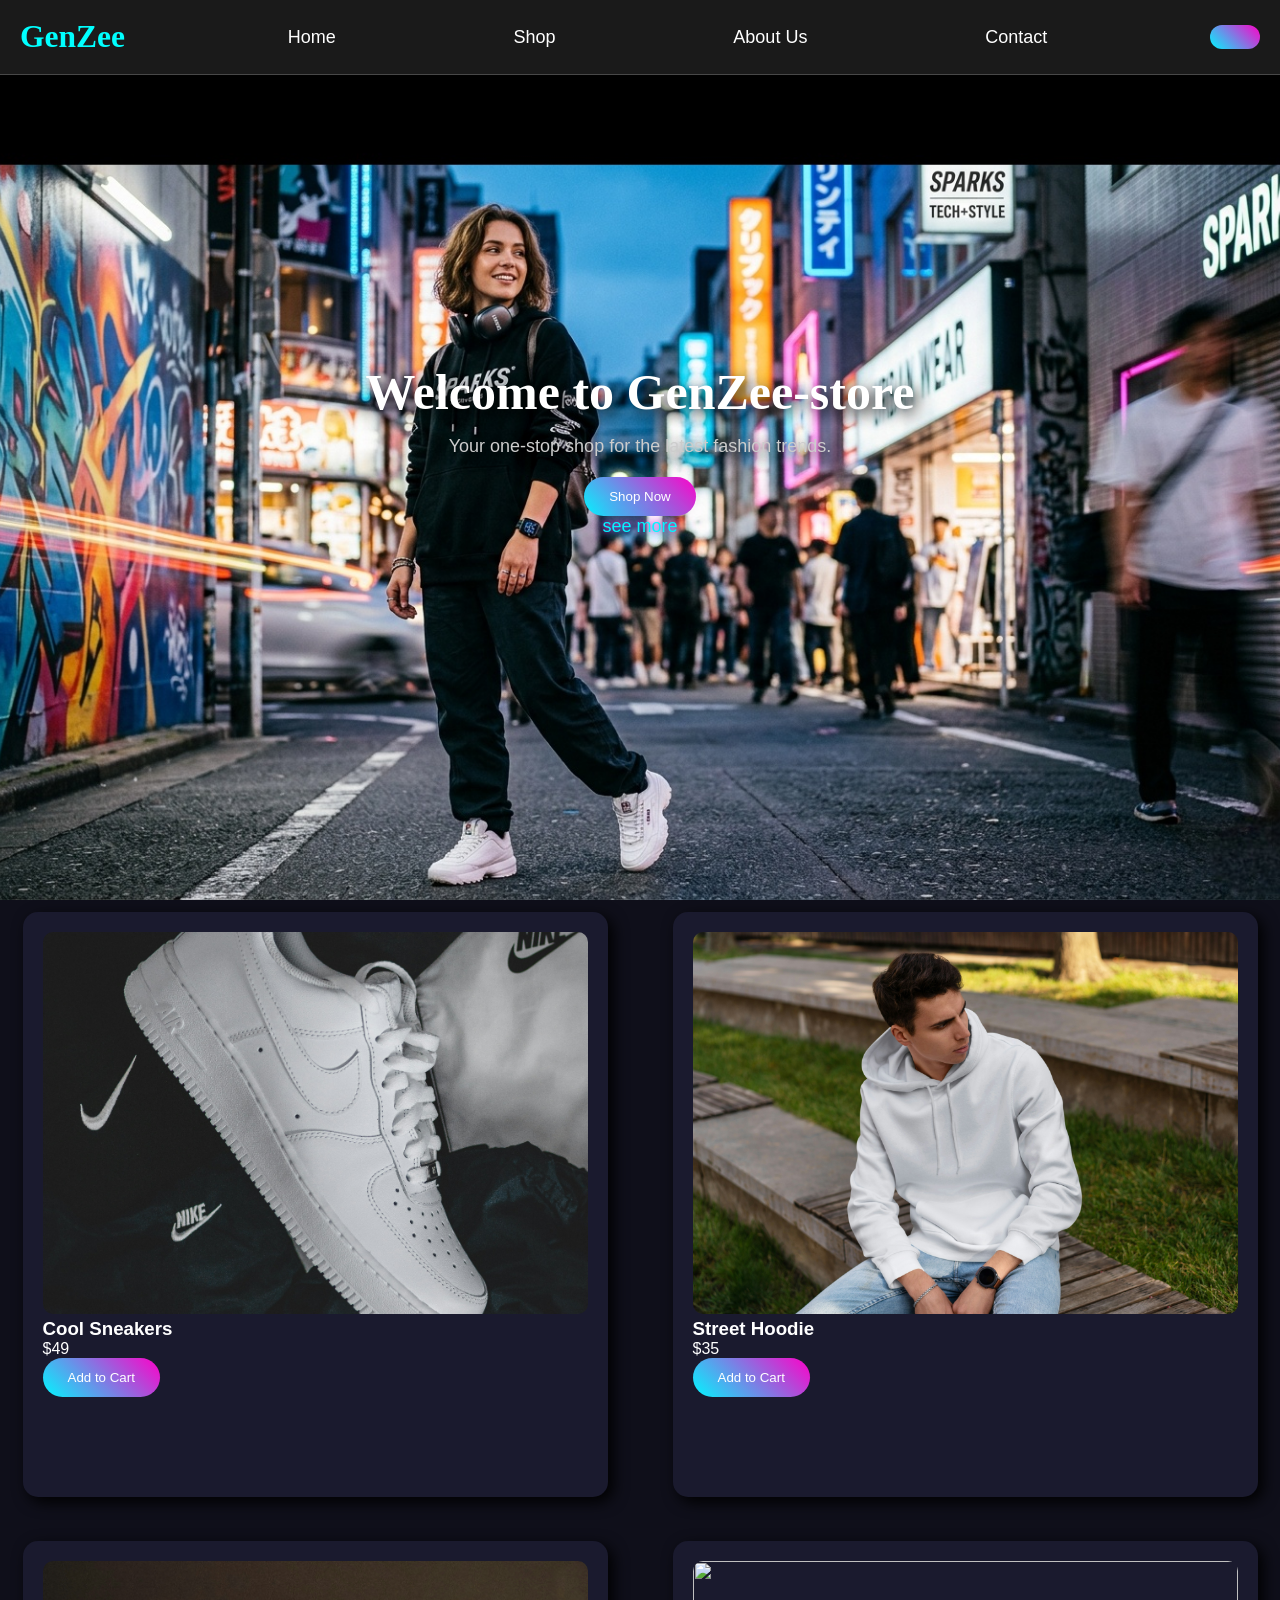
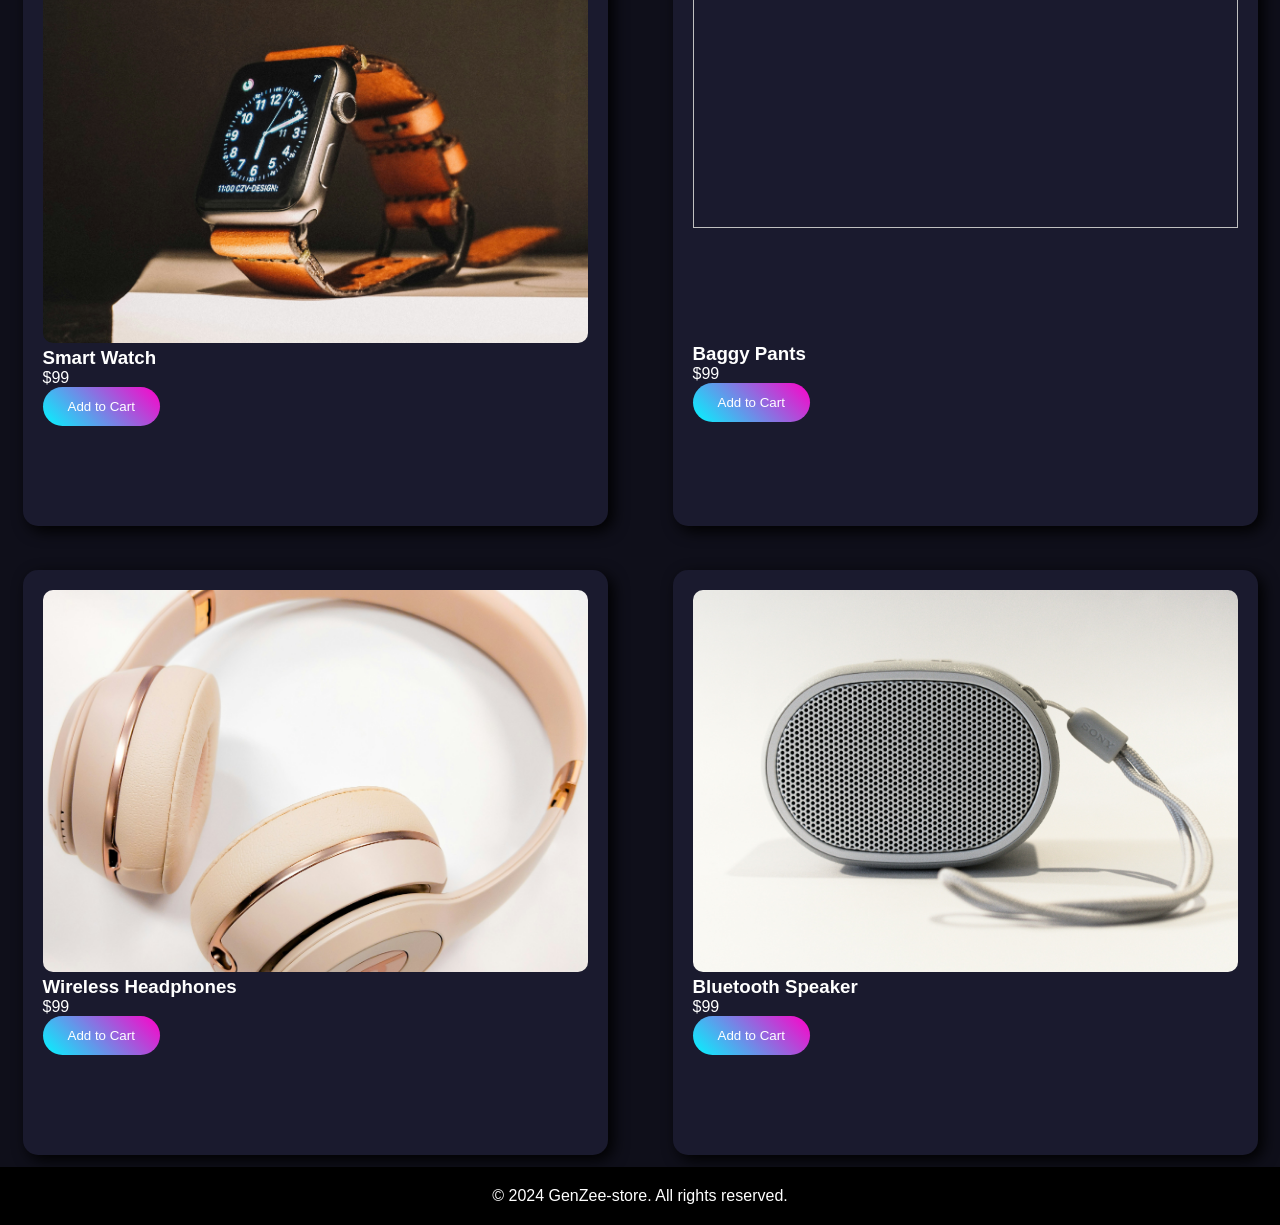
==== index.html @ 68c72069 "create new repo" ====
<!DOCTYPE html>
<html lang="en">

<head>
    <meta charset="UTF-8">
    <meta name="viewport" content="width=device-width, initial-scale=1.0">
    <title>GenZee-store</title>
    <link rel="stylesheet" href="style.css">
    <link href="https://cdn.jsdelivr.net/npm/remixicon@4.9.0/fonts/remixicon.css" rel="stylesheet" />
</head>

<body>
    <header>
        <nav class="navbar">
            <div class="logo">
                <h2>GenZee</h2>
            </div>
            <a href="#">Home</a>
            <a href="#">Shop</a>
            <a href="#">About Us</a>
            <a href="#">Contact</a>
            <button class="btn1">
                <i class="ri-shopping-cart-2-line"></i>
            </button>
            <h5>
                <i class="ri-menu-3-line"></i>
            </h5>

        </nav>
    </header>
    <main>
        <section class="hero">
            <div class="hero-text">
                <h1>Welcome to GenZee-store</h1>
                <p>Your one-stop shop for the latest fashion trends.</p>
                <button class="btn">Shop Now</button>
                <div class="see-more">
                    <a href="">see more</a>
                </div>
            </div>

        </section>
        <section>
            <div class="product-grid">
                <div class="card">
                    <img src="./assets/sneakers.jpg">
                    <h3>Cool Sneakers</h3>
                    <p>$49</p>
                    <button class="btn">Add to Cart</button>
                </div>

                <div class="card">
                    <img src="./assets/hoodie.jpg">
                    <h3>Street Hoodie</h3>
                    <p>$35</p>
                    <button class="btn">Add to Cart</button>
                </div>

                <div class="card">
                    <img src="./assets/smart watch.jpg">
                    <h3>Smart Watch</h3>
                    <p>$99</p>
                    <button class="btn">Add to Cart</button>
                </div>
                <div class="card">
                    <img src="./assets/baggy pants.jpg">
                    <h3>Baggy Pants</h3>
                    <p>$99</p>
                    <button class="btn">Add to Cart</button>
                </div>
                <div class="card">
                    <img src="./assets/headphone.jpg">
                    <h3>Wireless Headphones</h3>
                    <p>$99</p>
                    <button class="btn">Add to Cart</button>
                </div>
                <div class="card">
                    <img src="./assets/speaker.jpg">
                    <h3>Bluetooth Speaker</h3>
                    <p>$99</p>
                    <button class="btn">Add to Cart</button>
                </div>
            </div>
        </section>
    </main>
    <footer>
        <p>&copy; 2024 GenZee-store. All rights reserved.</p>
</body>

</html>
---- style.css ----
* {
    margin: 0;
    padding: 0;
    box-sizing: border-box;
    scroll-behavior: smooth;
}

body {
    background: #0f0f1a;
    color: white;
    font-family: poppins, sans-serif;
}

.navbar {
    display: flex;
    align-items: center;
    justify-content: space-between;
    padding: 20px;
    background: rgba(255, 255, 255, 0.1);
    backdrop-filter: blur(10px);

    border-bottom: 1px solid rgba(255, 255, 255, 0.2);
    position: fixed;
    top: 0;
    width: 100%;
    height: 75px;

}

.navbar a {
    color: white;
    text-decoration: none;
    margin: 0 15px;
    font-size: 18px;
}

.navbar h5 {
    display: none;
    font-size: 24px;
    cursor: pointer;
}

.navbar a:hover {
    color: #00f7ff;
}


.logo {
    font-size: 21px;
    font-weight: bold;
    font-family: cursive;
    color: aqua;
}

@media (max-width:600px) {
    .navbar a {
        display: none;
    }

    .navbar button {
        display: none;
    }

    .navbar h5 {
        display: block;
    }
}

.hero {
    background-image: url(./assets/background\ 1.png);
    background-position: center;
    background-size: cover;
    height: 100vh;
    width: 100vw;
    padding: 20px;
    display: flex;
    align-items: center;
    justify-content: center;
    flex-wrap: wrap;



    /*background: linear-gradient(135deg, #1a1a40, #000);*/
    text-align: center;
}

.see-more a {
    color: #00f7ff;
    text-decoration: none;
    font-size: 18px;
    transition: 0.3s;
    text-shadow: 5px 5px 12px, #ff00c8 0 0 25px, #ff00c8 0 0 5px;
}

.hero-text h1 {
    font-size: 50px;
    margin-bottom: 15px;
    font-family: cursive;
    text-shadow: 5px 5px 15px #000;
}

.hero-text p {
    font-size: 18px;
    margin-bottom: 20px;
    color: #ccc;
    text-shadow: 5px 5px 15px #000;
}

.hero .btn {
    padding: 12px 25px;
    border: none;
    background: linear-gradient(45deg, #00f7ff, #ff00c8);
    border-radius: 25px;
    color: white;
    cursor: pointer;
    transition: 0.3s;
}

.hero-btn:hover {
    transform: scale(1.1);
}

.product-grid {
    display: flex;
    gap: 20px;
    justify-content: space-around;
    flex-wrap: wrap;
}

.card {
    background: #1a1a2e;
    padding: 20px;
    margin: 12px;
    width: 65vh;
    height: 65vh;
    border-radius: 15px;
    box-shadow: 5px 5px 15px black;

    transition: 0.3s;


}

.card img {
    width: 100%;
    height: 70%;
    object-fit: cover;
    border-radius: 10px;
}

.card .btn {
    padding: 12px 25px;
    border: none;
    background: linear-gradient(45deg, #00f7ff, #ff00c8);
    border-radius: 25px;
    color: white;
    cursor: pointer;
    transition: 0.3s;

}

.btn1 {
    padding: 12px 25px;
    border: none;
    background: linear-gradient(45deg, #00f7ff, #ff00c8);
    border-radius: 25px;
    color: white;
    cursor: pointer;
    transition: 0.3s;
    font-size: x-large;
}







footer {
    text-align: center;
    padding: 20px;
    background: #000;
}
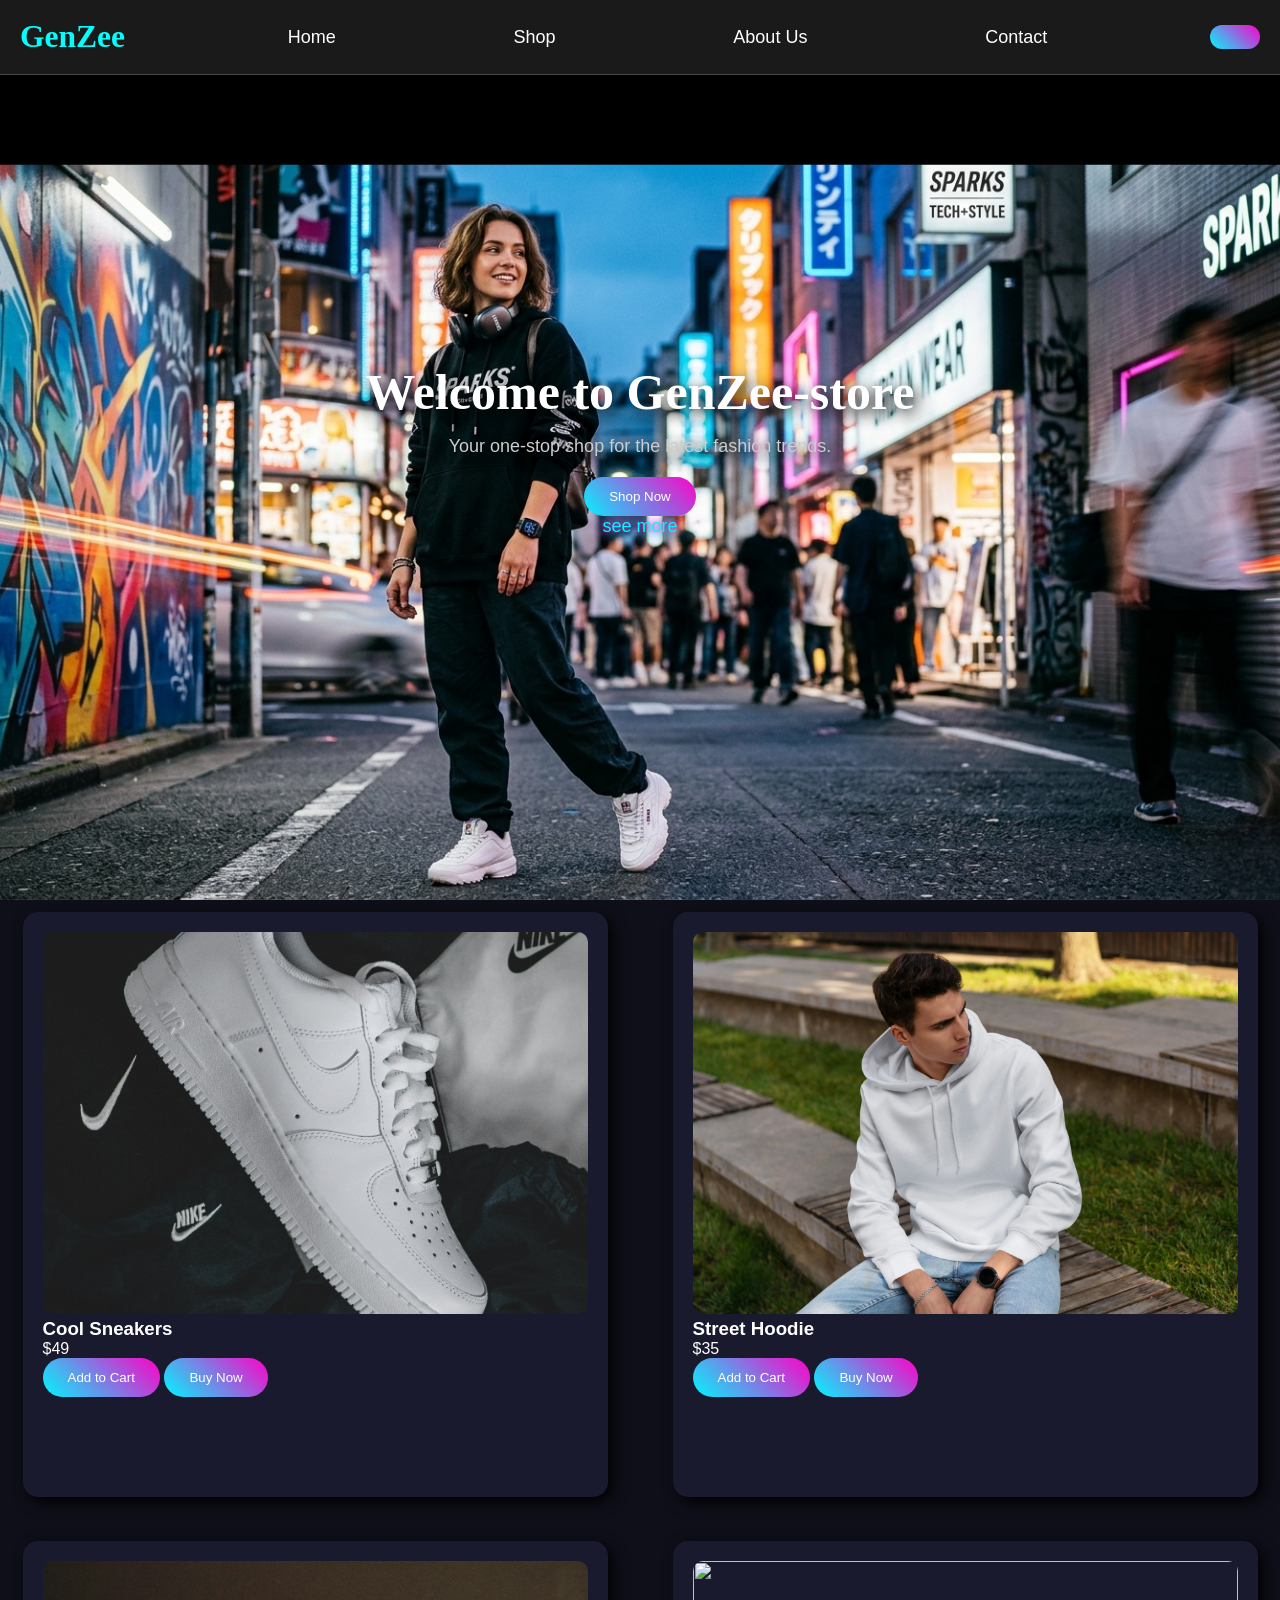
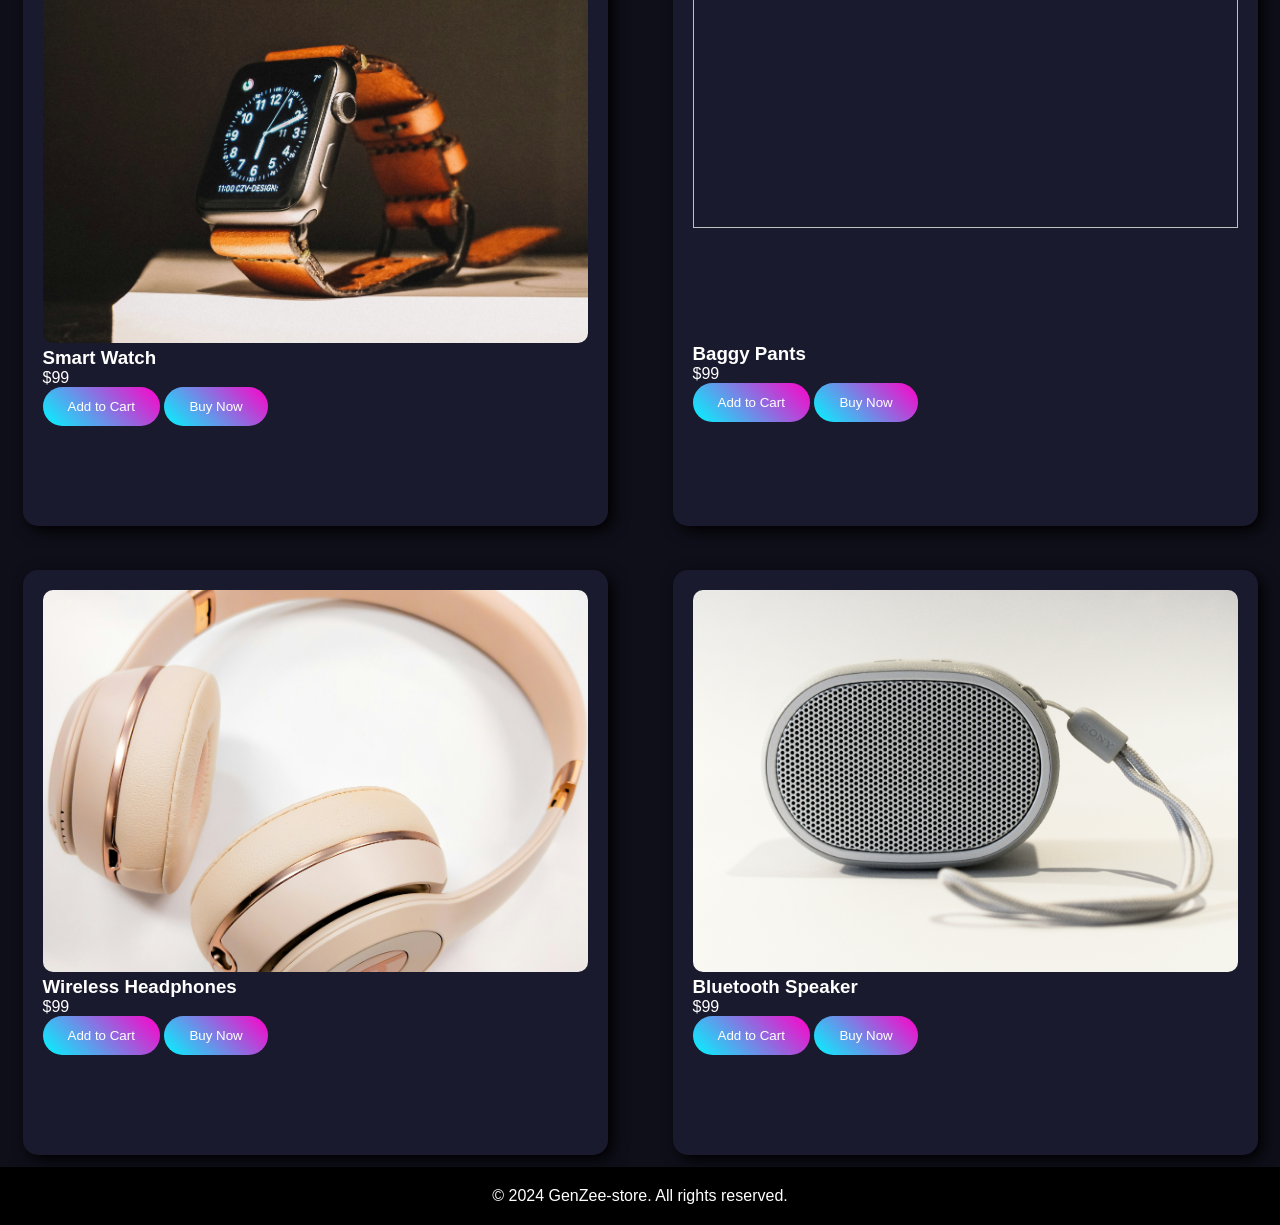
==== commit 991f4ae3: "add about page" ====
--- a/index.html
+++ b/index.html
@@ -15,9 +15,9 @@
             <div class="logo">
                 <h2>GenZee</h2>
             </div>
-            <a href="#">Home</a>
+            <a href="index.html">Home</a>
             <a href="#">Shop</a>
-            <a href="#">About Us</a>
+            <a href="Aboutus.html">About Us</a>
             <a href="#">Contact</a>
             <button class="btn1">
                 <i class="ri-shopping-cart-2-line"></i>
@@ -47,6 +47,7 @@
                     <h3>Cool Sneakers</h3>
                     <p>$49</p>
                     <button class="btn">Add to Cart</button>
+                    <button class="btn">Buy Now</button>
                 </div>
 
                 <div class="card">
@@ -54,6 +55,7 @@
                     <h3>Street Hoodie</h3>
                     <p>$35</p>
                     <button class="btn">Add to Cart</button>
+                    <button class="btn">Buy Now</button>
                 </div>
 
                 <div class="card">
@@ -61,24 +63,28 @@
                     <h3>Smart Watch</h3>
                     <p>$99</p>
                     <button class="btn">Add to Cart</button>
+                    <button class="btn">Buy Now</button>
                 </div>
                 <div class="card">
                     <img src="./assets/baggy pants.jpg">
                     <h3>Baggy Pants</h3>
                     <p>$99</p>
                     <button class="btn">Add to Cart</button>
+                    <button class="btn">Buy Now</button>
                 </div>
                 <div class="card">
                     <img src="./assets/headphone.jpg">
                     <h3>Wireless Headphones</h3>
                     <p>$99</p>
                     <button class="btn">Add to Cart</button>
+                    <button class="btn">Buy Now</button>
                 </div>
                 <div class="card">
                     <img src="./assets/speaker.jpg">
                     <h3>Bluetooth Speaker</h3>
                     <p>$99</p>
                     <button class="btn">Add to Cart</button>
+                    <button class="btn">Buy Now</button>
                 </div>
             </div>
         </section>
--- a/style.css
+++ b/style.css
@@ -170,7 +170,19 @@
     font-size: x-large;
 }
 
-
+.container {
+    max-width: 1200px;
+    margin: 0 auto;
+    padding: 20px;
+    line-height: 1.6;
+    a{
+        color: #00f7ff;
+        text-decoration: none;
+        font-size: 18px;
+        transition: 0.3s;
+        text-shadow: 5px 5px 12px, #ff00c8 0 0 25px, #ff00c8 0 0 5px;
+    }
+}
 
 
 
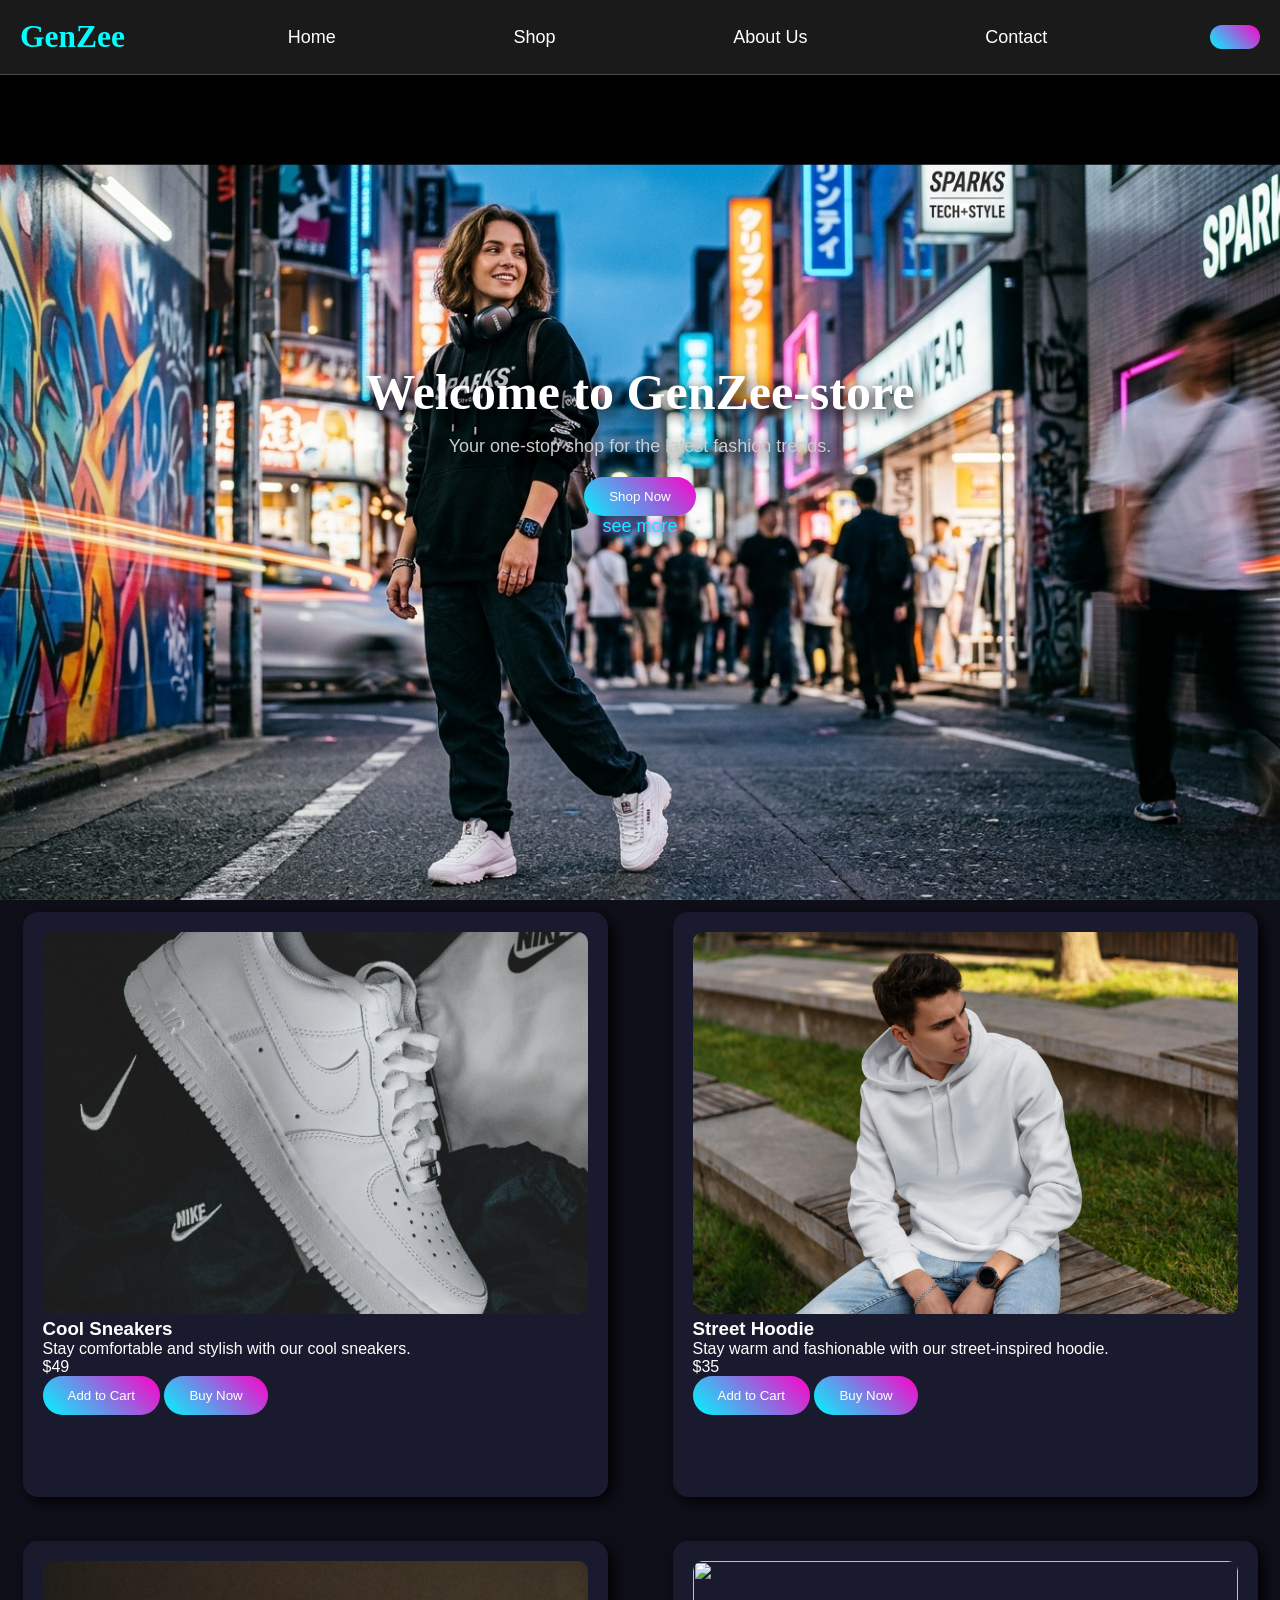
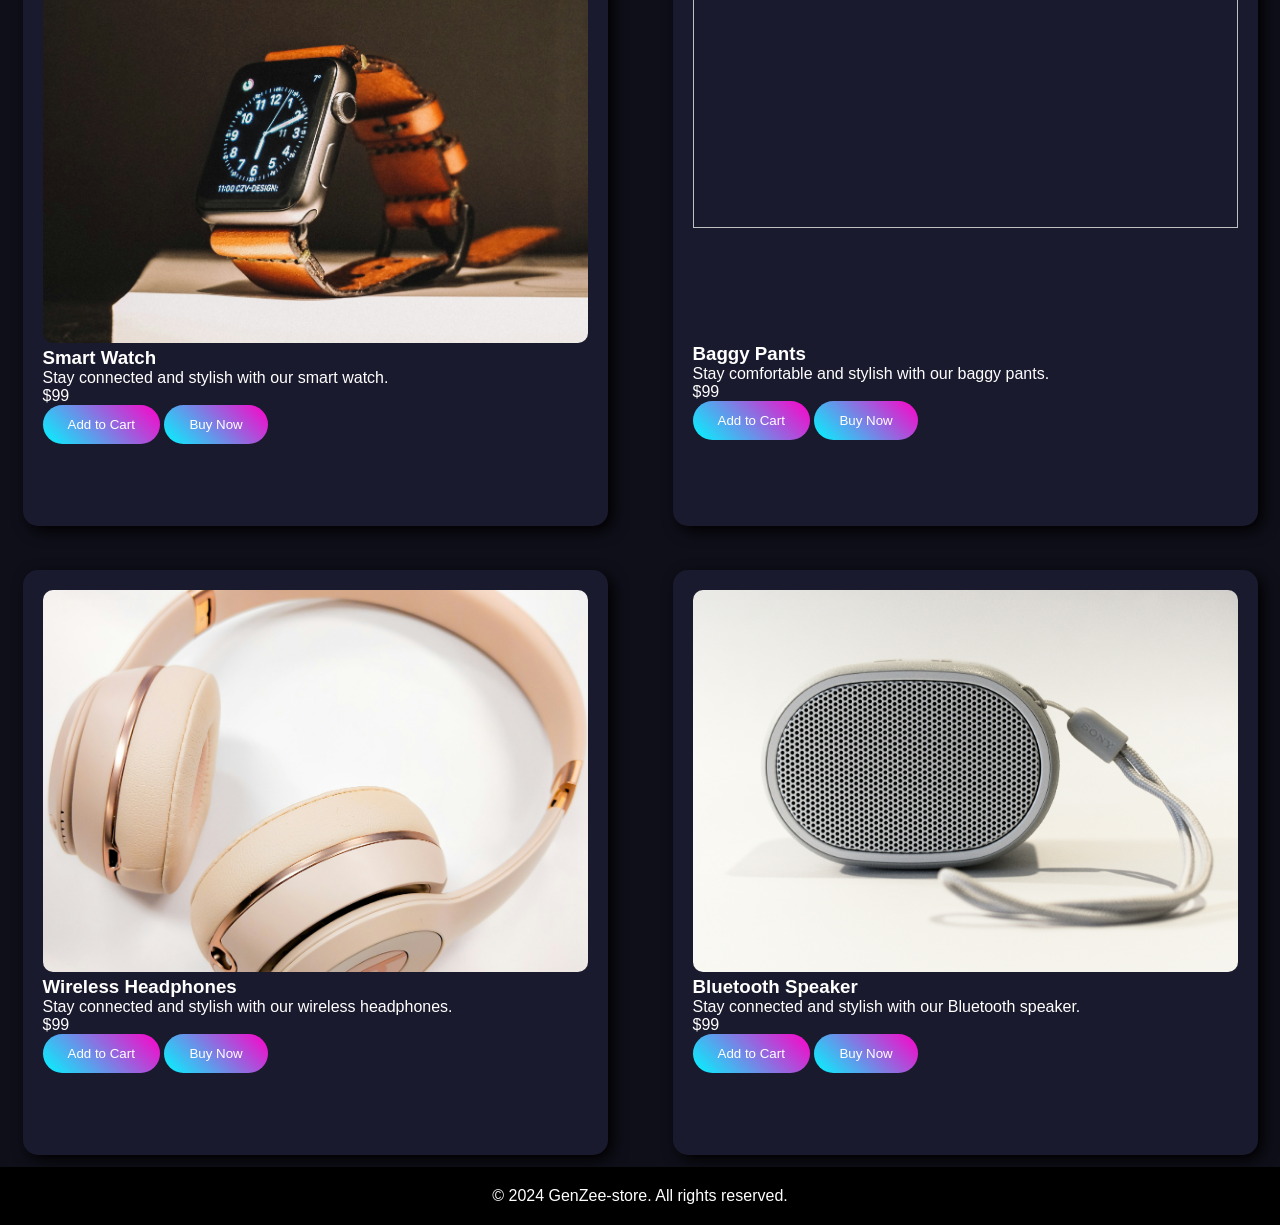
==== commit df711327: "make grid reponsive" ====
--- a/index.html
+++ b/index.html
@@ -16,9 +16,9 @@
                 <h2>GenZee</h2>
             </div>
             <a href="index.html">Home</a>
-            <a href="#">Shop</a>
+            <a href="index1.html">Shop</a>
             <a href="Aboutus.html">About Us</a>
-            <a href="#">Contact</a>
+            <a href="Contact.html">Contact</a>
             <button class="btn1">
                 <i class="ri-shopping-cart-2-line"></i>
             </button>
@@ -35,7 +35,7 @@
                 <p>Your one-stop shop for the latest fashion trends.</p>
                 <button class="btn">Shop Now</button>
                 <div class="see-more">
-                    <a href="">see more</a>
+                    <a href="index1.html">see more</a>
                 </div>
             </div>
 
@@ -45,6 +45,7 @@
                 <div class="card">
                     <img src="./assets/sneakers.jpg">
                     <h3>Cool Sneakers</h3>
+                    <p>Stay comfortable and stylish with our cool sneakers.</p>
                     <p>$49</p>
                     <button class="btn">Add to Cart</button>
                     <button class="btn">Buy Now</button>
@@ -53,6 +54,7 @@
                 <div class="card">
                     <img src="./assets/hoodie.jpg">
                     <h3>Street Hoodie</h3>
+                    <p>Stay warm and fashionable with our street-inspired hoodie.</p>
                     <p>$35</p>
                     <button class="btn">Add to Cart</button>
                     <button class="btn">Buy Now</button>
@@ -61,6 +63,7 @@
                 <div class="card">
                     <img src="./assets/smart watch.jpg">
                     <h3>Smart Watch</h3>
+                    <p>Stay connected and stylish with our smart watch.</p>
                     <p>$99</p>
                     <button class="btn">Add to Cart</button>
                     <button class="btn">Buy Now</button>
@@ -68,6 +71,7 @@
                 <div class="card">
                     <img src="./assets/baggy pants.jpg">
                     <h3>Baggy Pants</h3>
+                    <p>Stay comfortable and stylish with our baggy pants.</p>
                     <p>$99</p>
                     <button class="btn">Add to Cart</button>
                     <button class="btn">Buy Now</button>
@@ -75,6 +79,7 @@
                 <div class="card">
                     <img src="./assets/headphone.jpg">
                     <h3>Wireless Headphones</h3>
+                    <p>Stay connected and stylish with our wireless headphones.</p>
                     <p>$99</p>
                     <button class="btn">Add to Cart</button>
                     <button class="btn">Buy Now</button>
@@ -82,6 +87,7 @@
                 <div class="card">
                     <img src="./assets/speaker.jpg">
                     <h3>Bluetooth Speaker</h3>
+                    <p>Stay connected and stylish with our Bluetooth speaker.</p>
                     <p>$99</p>
                     <button class="btn">Add to Cart</button>
                     <button class="btn">Buy Now</button>
--- a/style.css
+++ b/style.css
@@ -175,7 +175,8 @@
     margin: 0 auto;
     padding: 20px;
     line-height: 1.6;
-    a{
+
+    a {
         color: #00f7ff;
         text-decoration: none;
         font-size: 18px;
@@ -184,7 +185,123 @@
     }
 }
 
-
+.container1 {
+    max-width: 1200px;
+    margin: 0 auto;
+    padding: 20px;
+    line-height: 1.6;
+
+    a {
+        color: #00f7ff;
+        text-decoration: none;
+        font-size: 18px;
+        transition: 0.3s;
+        text-shadow: 5px 5px 12px, #ff00c8 0 0 25px, #ff00c8 0 0 5px;
+    }
+}
+
+.grid {
+    display: grid;
+    grid-template-columns: repeat(auto-fit, minmax(250px, 1fr));
+    justify-content:center;
+    gap: 20px;
+    margin-left: 2rem;
+    align-items: center;
+}
+.grid .btn {
+    padding: 12px 25px;
+    border: none;
+    background: linear-gradient(45deg, #00f7ff, #ff00c8);
+    border-radius: 25px;
+    color: white;
+    cursor: pointer;
+    transition: 0.3s;
+
+}
+
+.navbar1 {
+    display: flex;
+    align-items: center;
+    justify-content: space-between;
+    padding: 20px;
+    background: rgba(255, 255, 255, 0.1);
+    backdrop-filter: blur(10px);
+
+    border-bottom: 1px solid rgba(255, 255, 255, 0.2);
+
+    a {
+        color: white;
+        text-decoration: none;
+        margin: 0 15px;
+        font-size: 18px;
+    }
+
+    a:hover {
+        color: #00f7ff;
+    }
+
+}
+.navbar1 .btn1 {
+    padding: 12px 25px;
+    border: none;
+    background: linear-gradient(45deg, #00f7ff, #ff00c8);
+    border-radius: 25px;
+    color: white;
+    cursor: pointer;
+    transition: 0.3s;
+    font-size: x-large;
+}
+
+.navbar1 h5 {
+    display: none;
+    font-size: 24px;
+    cursor: pointer;
+}
+
+@media (max-width:600px) {
+    .navbar1 a {
+        display: none;
+    }
+
+    .navbar1 button {
+        display: none;
+    }
+
+    .navbar1 h5 {
+        display: block;
+    }
+}
+.card1{
+    background: #1a1a2e;
+    padding: 20px;
+    margin: 12px 0px;
+    width: 255px;
+    height: 350px;
+    border-radius: 15px;
+    box-shadow: 5px 5px 15px black;
+
+    transition: 0.3s;
+}
+
+.card1 img {
+    width: 100%;
+    height: 70%;
+    object-fit: cover;
+    border-radius: 10px;
+}
+.back{
+    text-align: center;
+    margin: 20px;
+    a {
+    color: white;
+    text-decoration: none;
+    margin: 0 15px;
+    font-size: 18px;
+}
+.back a:hover {
+    color: #00f7ff;
+}
+}
 
 
 
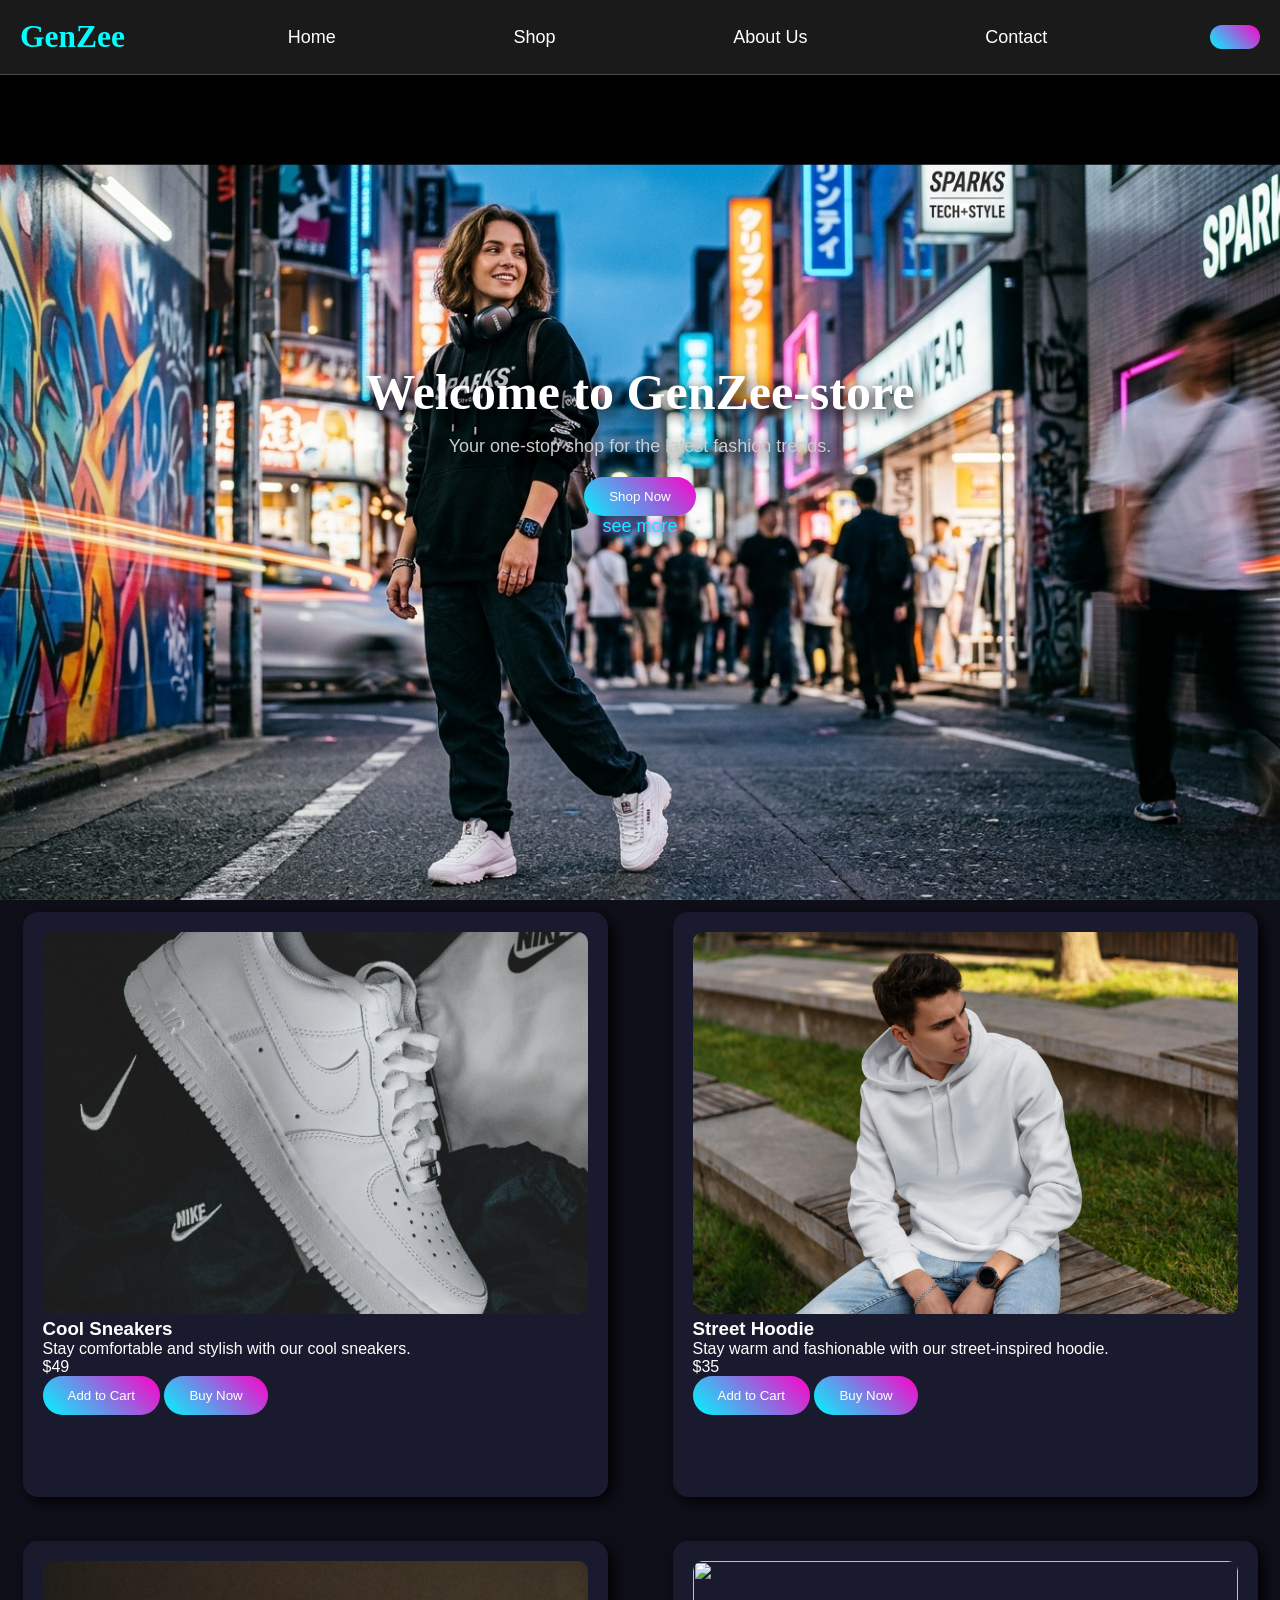
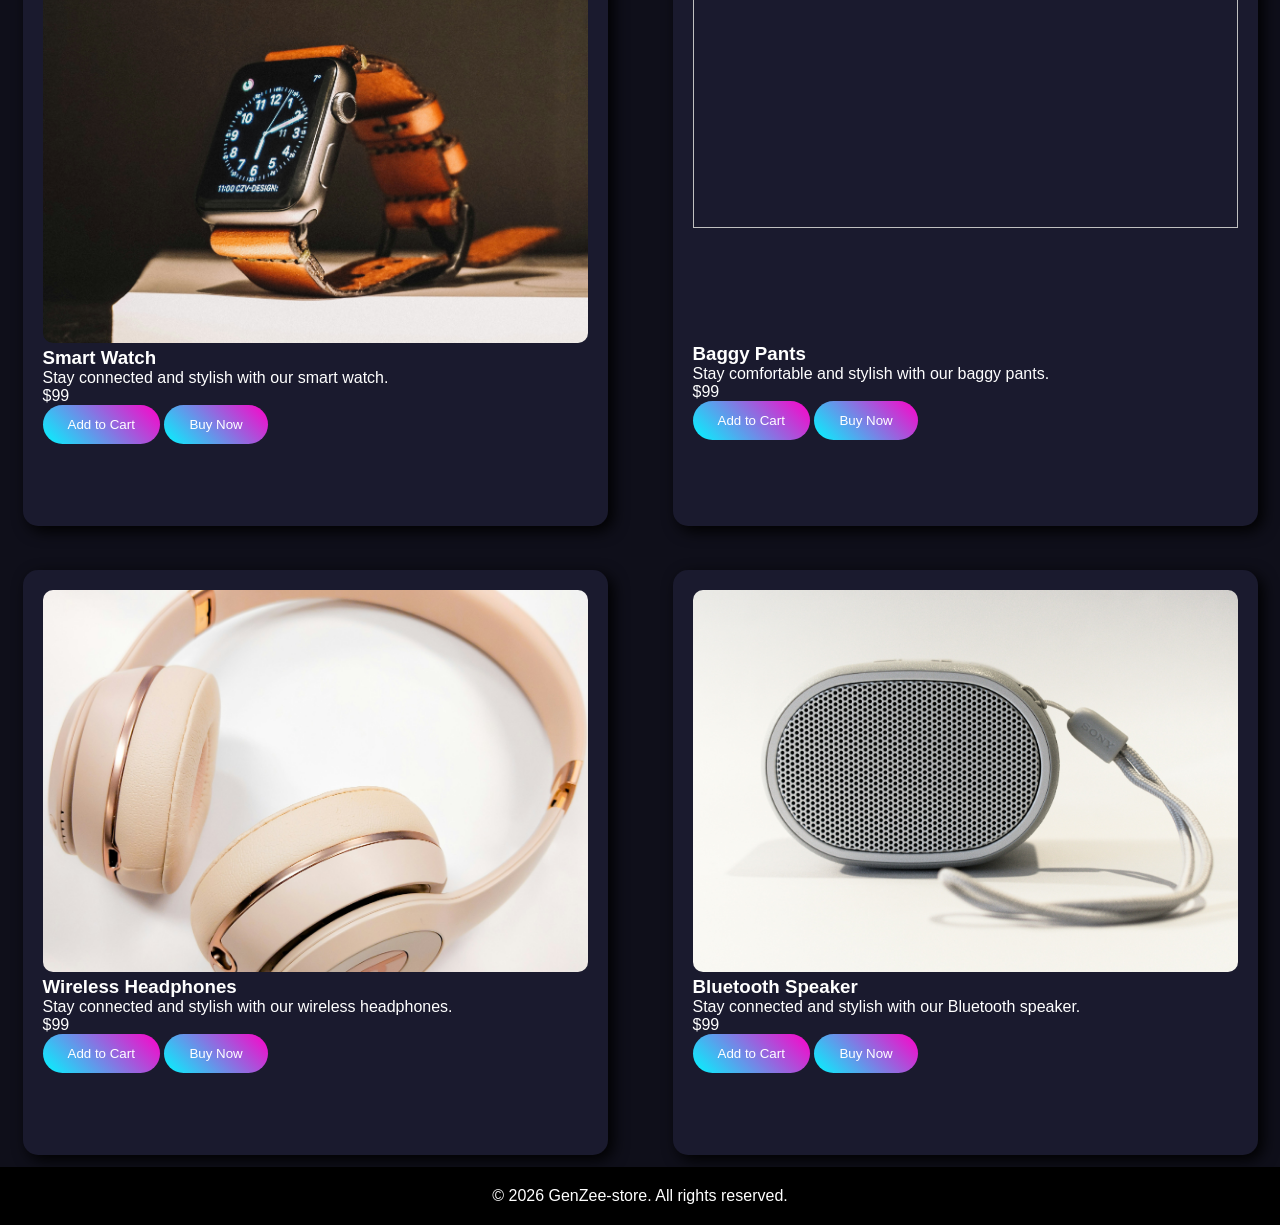
==== commit 252a8d65: "fix footer" ====
--- a/index.html
+++ b/index.html
@@ -96,7 +96,7 @@
         </section>
     </main>
     <footer>
-        <p>&copy; 2024 GenZee-store. All rights reserved.</p>
+        <p>&copy; 2026 GenZee-store. All rights reserved.</p>
 </body>
 
 </html>
